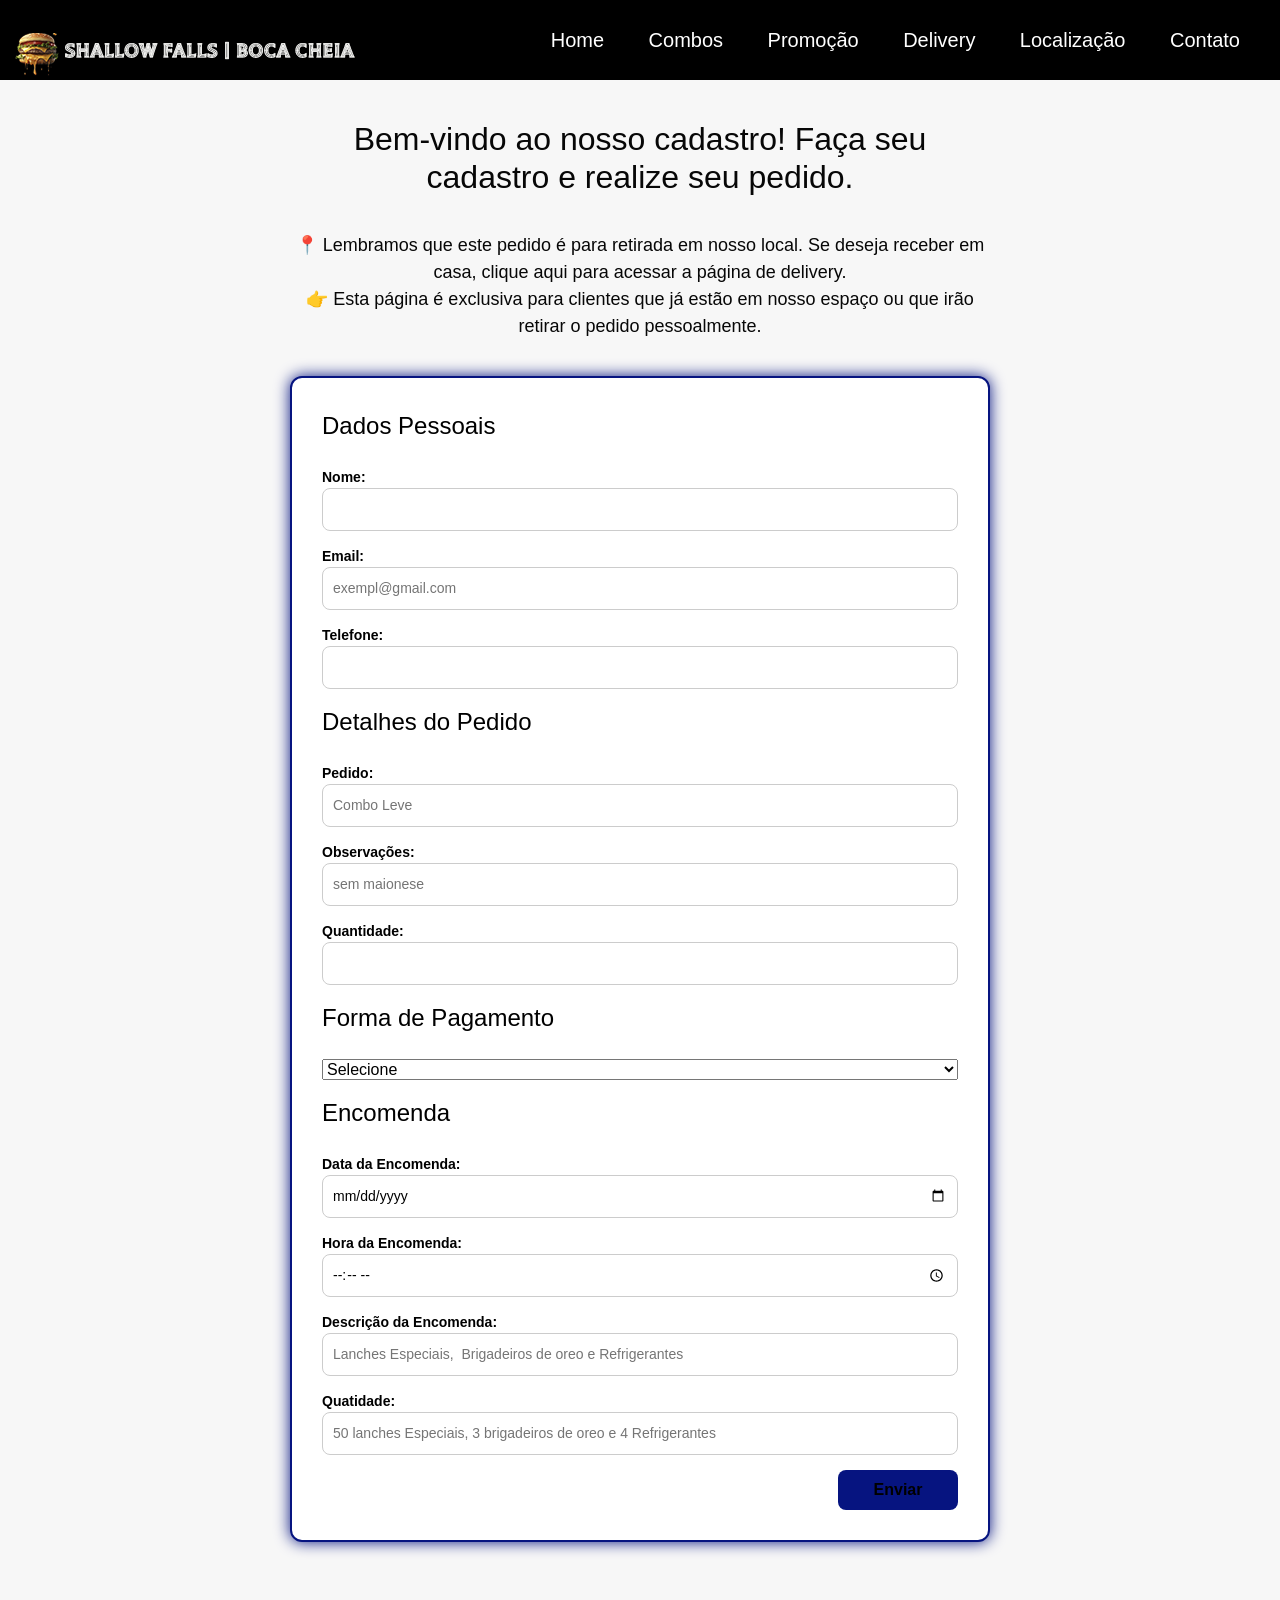
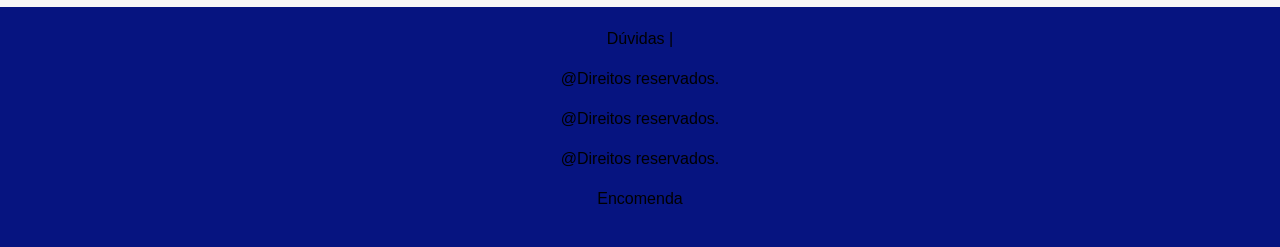
==== cadastro/cadastro.html @ 58911c65 "Swalloww Falls" ====
<!DOCTYPE html>
<html lang="en">
<head>
    <meta charset="UTF-8">
    <meta name="viewport" content="width=device-width, initial-scale=1.0">
    <link rel="stylesheet" href="cadastro.css">
    <link href="https://cdn.jsdelivr.net/npm/bootstrap@5.3.8/dist/css/bootstrap.min.css" rel="stylesheet" 
    integrity="sha384-sRIl4kxILFvY47J16cr9ZwB07vP4J8+LH7qKQnuqkuIAvNWLzeN8tE5YBujZqJLB" crossorigin="anonymous">
    <link rel="icon" href="../images/hamburger.png">
    <title>Formulario</title>
</head>
<body>
    
<div id="burger-rain" class="burger-rain"></div>

<!-- ========================================================================================================= cabeçalho 
=============================================================================== -->
<header>
    <nav>

    <div class="logo">
        <img src="/images/logo-real.png" alt="">
    </div>

    <div class="link">
        <a href="./index.html">Home</a>
        <a href="#combos">Combos</a>
        <a href="#promocao">Promoção</a>
        <a href="#delivery">Delivery</a>
        <a href="#local">Localização</a>
        <a href="#footer">Contato</a>
    </div>
    </nav>
</header>


<!-- ============================================================= FORM ============================================================================== -->
<section id="formulario" class="formulario">
  
  <div class="titl">
    <h2>Bem-vindo ao nosso cadastro!
Faça seu cadastro e realize seu pedido.
</h2>
<br>

<p>📍 Lembramos que este pedido é para retirada em nosso local.
Se deseja receber em casa, clique aqui para acessar a página de delivery.
<br>
👉 Esta página é exclusiva para clientes que já estão em nosso espaço ou que irão retirar o pedido pessoalmente.</p>
  </div>

  <form id="formula">
    <legend>Dados Pessoais</legend>
    <label for="">
      Nome:
      <input type="text" id="nome" required>
    </label>

    <label for="">
      Email:
      <input type="email" id="email" required placeholder="exempl@gmail.com">
    </label>

    <label for="">
      Telefone:
      <input type="tel" id="text" required placeholder="">
    </label>

    <legend>Detalhes do Pedido</legend>

    <label for="">
      Pedido:
      <input type="tel" id="text" required placeholder="Combo Leve">
    </label>

    <label for="">
      Observações:
      <input type="tel" id="text" required placeholder="sem maionese">
    </label>

    <label for="">
      Quantidade:
      <input type="tel" id="text" required placeholder="">
    </label>

    <legend>Forma de Pagamento</legend>
<select name="pagamento" id="selecao" required>
    <option value="">Selecione</option>
    <option value="dinheiro">Dinheiro</option>
    <option value="credito">Cartão de Crédito</option>
    <option value="pix">Pix</option>
</select>

<legend>Encomenda</legend>
    <label for="">
      Data da Encomenda:
      <input type="date" id="text" required placeholder="">
    </label> 
    <label for="">
        Hora da Encomenda: 
        <input type="time" required>
    </label>
    <label for="">
        Descrição da Encomenda:
        <input type="text" required placeholder="Lanches Especiais,  Brigadeiros de oreo e Refrigerantes">
    </label>

    <label for="">
        Quatidade:
        <input type="text" placeholder="50 lanches Especiais, 3 brigadeiros de oreo e 4 Refrigerantes" required >
    </label>

    <button type="submit" id="botao">Enviar</button>
  </form>
</section>

  <footer>
    <p>Dúvidas |</p>
    <p>@Direitos reservados.</p>
    <p>@Direitos reservados.</p>
    <p>@Direitos reservados.</p>

    <p>Encomenda</p>




<script>
    const rainContainer = document.getElementById('burger-rain');
    const form = document.getElementById("formula");
    const foodEmojis = ['🍔','🍟','🌭','🍕','🥤','🍩','🧁','🍫'];

    function startRain() {
      for (let i = 0; i < 25; i++) {
        const item = document.createElement('div');
        item.classList.add('burger-item');
        item.textContent = foodEmojis[Math.floor(Math.random() * foodEmojis.length)];
        item.style.left = Math.random() * 100 + 'vw';
        item.style.fontSize = Math.random() * 30 + 25 + 'px';
        const duration = Math.random() * 3 + 3;
        item.style.animation = `fall ${duration}s linear forwards`;
        rainContainer.appendChild(item);
        setTimeout(() => item.remove(), duration * 1000);
      }
    }

    // Intercepta o envio do formulário
    form.addEventListener("submit", function(e) {
        e.preventDefault(); // impede recarregar a página

        startRain(); // dispara os emojis 🎉

        // opcional: exibe mensagem ou envia os dados via JS/AJAX
        // alert("Pedido enviado com sucesso!");
    });

    form.addEventListener("submit", function(e) {
    e.preventDefault(); // impede recarregar a página

    startRain(); // dispara os emojis 🎉

    const select = document.getElementById("selecao");
    const valor = select.value;

    let mensagem = "Pedido enviado com sucesso!\n";

    if (valor === "dinheiro") {
        mensagem += "Pagamento em dinheiro selecionado, vá até o caixa e realize o pagamento.";
    } 
    else if (valor === "credito") {
        mensagem += "Pagamento em cartão de crédito selecionado, aguarde o atendente com a maquininha. Ou insira os dados do seu cartão no campo abaixo.";
    } 
    else if (valor === "pix") {
        mensagem += "Pagamento via Pix selecionado, aguarde o QR Code para realizar o pagamento.";
    } 
    else {
        mensagem += "Selecione uma forma de pagamento.";
    }

    alert(mensagem);
});

</script>


</body>
</html>

</body>
</html>
---- cadastro/cadastro.css ----
*{
    margin: 0;
    padding: 0;
    box-sizing: border-box;
    font-family: "Segoe UI", sans-serif;
}


header{
    background-color: black;
}

nav{
background-color: #000000;
height: 80px;
display: flex;
justify-content: space-between;
/* padding: 0 10px; */
 align-items: center;
}

nav a{
color: white;
font-size: 20px;
text-decoration: none;
margin-right: 40px;
}

.logo{
  display: flex;
  align-items: center; /* centraliza a imagem verticalmente */
  margin-top: 20px;
  margin-left: 10px;
}


/* ========================================= formulario =============================================================================== */
.formulario{
    min-height: 100vh;
    width: 100%;
    background-color: #f7f7f7;
    display: flex;
    flex-direction: column;
    align-items: center;
    color: #070707;
    padding: 40px 0;
}

form{
    display: flex;
    flex-direction: column;
    gap: 15px;
    box-shadow: 0 0 15px rgb(6, 20, 128);  
    border: 2px solid rgb(6, 20, 128);    
    border-radius: 12px;
    background-color: #fff;
    color: #000;
    padding: 30px;
    width: 80%;
    max-width: 700px;
    margin-bottom: 25px;
}

form label{
    display: flex;
    flex-direction: column;
    font-weight: 600;
    font-size: 14px;
}

input, textarea{
    margin-top: 5px;
    padding: 10px;
    border-radius: 8px;
    border: 1px solid #ccc;
    width: 100%;
    font-size: 14px;
}

textarea{
    min-height: 80px;
    resize: vertical;
}

input:focus, textarea:focus {
    outline: none;
    border-color: rgb(6, 20, 128);  
    background-color: #f9f9f9;
}

#botao{
    align-self: flex-end;
    height: 40px;
    width: 120px;
    border-radius: 8px;
    border: none;
    background-color:rgb(6, 20, 128);  
    color: #000;
    font-weight: bold;
    cursor: pointer;
    transition: 0.3s;
}

#botao:hover{
    background-color: rgb(6, 20, 128);  
}

.titl{
    text-align: center;
    max-width: 700px;
    margin-bottom: 20px;
    font-size: 18px;
}


footer {
    background-color: rgb(6, 20, 128);  
    width: 100%;                         
    padding: 20px 0;                     
    text-align: center;   
                     color: #000;
}


/* animação + js - CHATGPETECO */

.burger-rain {
  position: fixed;
  inset: 0;
  pointer-events: none; /* não atrapalha cliques */
  z-index: 9999;
  overflow: hidden;
}

.burger-item {
  position: absolute;
  top: -100px;
  will-change: transform;
  font-size: 40px; /* tamanho padrão, mas o JS muda */
}

@keyframes fall {
  0%   { transform: translateY(-10vh) rotate(0deg); opacity: 0; }
  10%  { opacity: 1; }
  100% { transform: translateY(120vh) rotate(360deg); opacity: 1; }
}
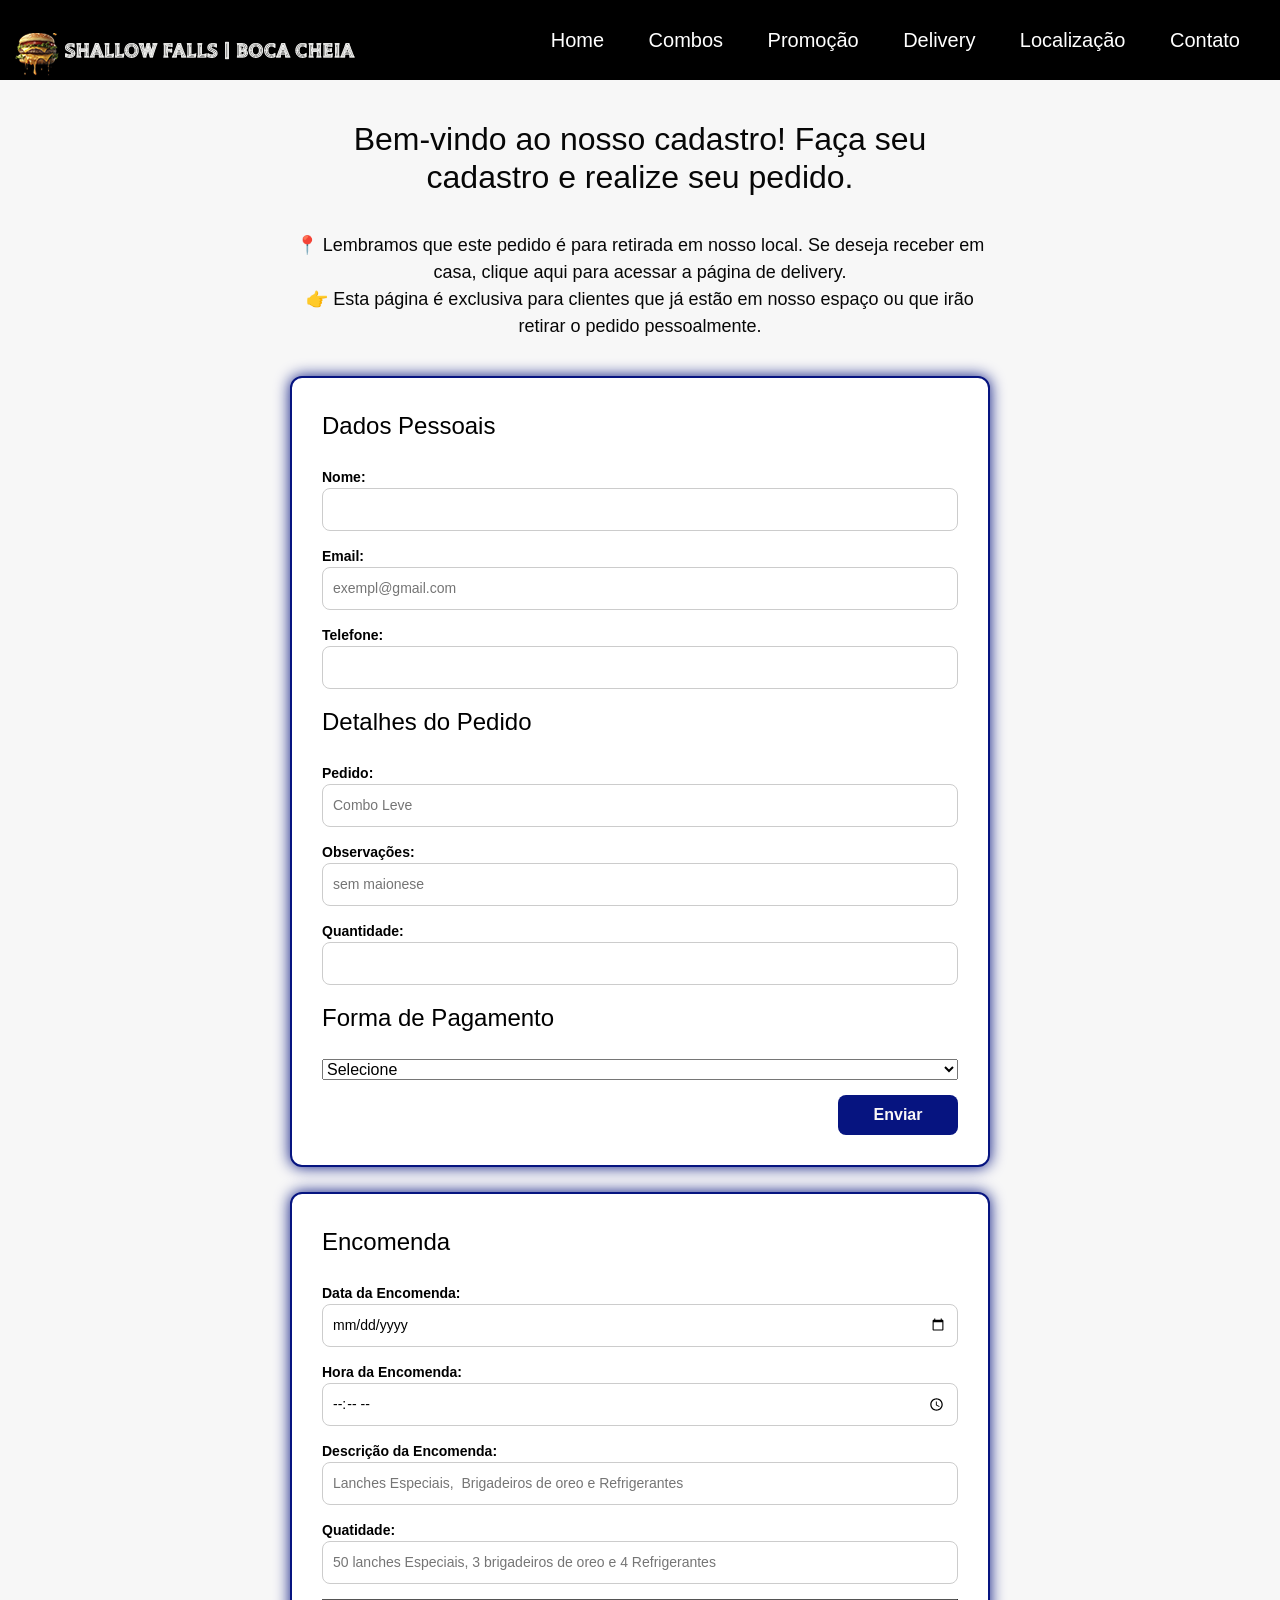
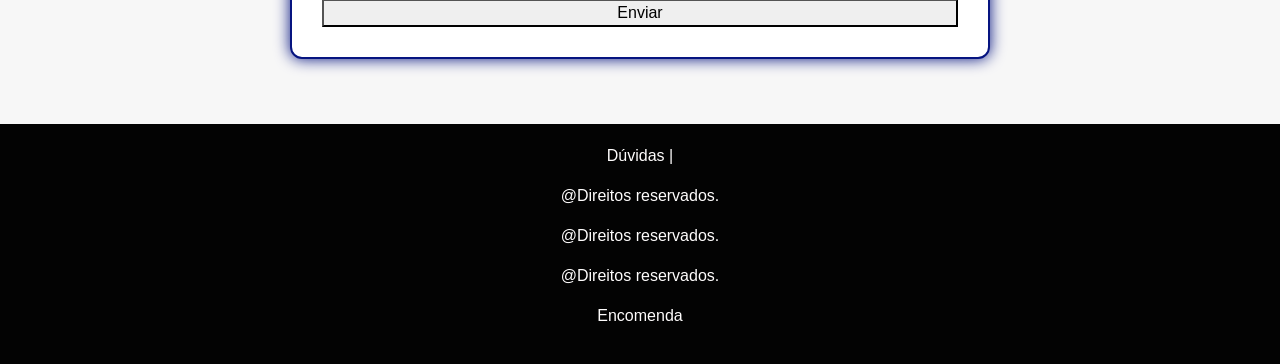
==== commit 50c5f6bd: "Atualização Hamburguer" ====
--- a/cadastro/cadastro.html
+++ b/cadastro/cadastro.html
@@ -91,6 +91,11 @@
     <option value="pix">Pix</option>
 </select>
 
+    <button type="submit" id="botao">Enviar</button>
+  </form>
+
+
+<form action="" id="formEncomenda">
 <legend>Encomenda</legend>
     <label for="">
       Data da Encomenda:
@@ -107,11 +112,12 @@
 
     <label for="">
         Quatidade:
-        <input type="text" placeholder="50 lanches Especiais, 3 brigadeiros de oreo e 4 Refrigerantes" required >
-    </label>
-
-    <button type="submit" id="botao">Enviar</button>
-  </form>
+        <input type="text" required placeholder="50 lanches Especiais, 3 brigadeiros de oreo e 4 Refrigerantes" required >
+    </label>
+
+  <button type="submit" onclick="encomenda()">Enviar</button>
+
+</form>  
 </section>
 
   <footer>
@@ -180,6 +186,14 @@
     alert(mensagem);
 });
 
+
+document.getElementById("forEncomenda").addEventListener("submit", function(e) {
+  if(this.checkValidity()){
+    e.preventDefault();
+    alert("Recebemos sua encomenda! Em até 24 horas você receberá uma mensagem nossa. Caso não receba, entre em contato por\nE-mail: swallow.enomendas\nWhatsApp: (41) 888-9999")
+  }
+});
+
 </script>
 
 
--- a/cadastro/cadastro.css
+++ b/cadastro/cadastro.css
@@ -95,7 +95,7 @@
     border-radius: 8px;
     border: none;
     background-color:rgb(6, 20, 128);  
-    color: #000;
+    color: #faf7f7;
     font-weight: bold;
     cursor: pointer;
     transition: 0.3s;
@@ -114,11 +114,11 @@
 
 
 footer {
-    background-color: rgb(6, 20, 128);  
+    background-color: rgb(3, 3, 3);  
     width: 100%;                         
     padding: 20px 0;                     
     text-align: center;   
-                     color: #000;
+    color: #fffdfd;
 }
 
 
